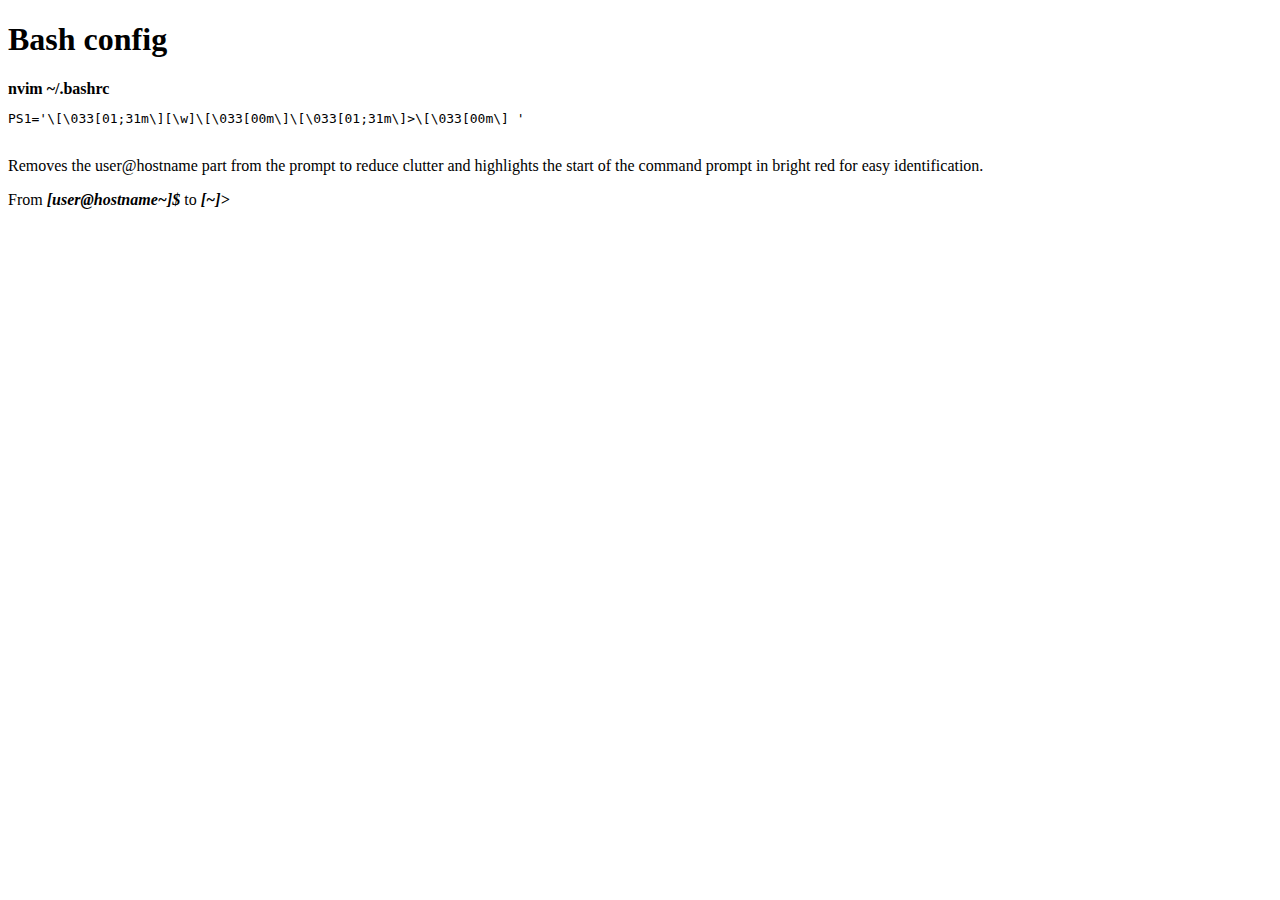
==== bash.html @ c5a00441 "Initial commit" ====
<!DOCTYPE html>
<html lang="en">
<head>
    <meta charset="UTF-8">
    <meta name="viewport" content="width=device-width, initial-scale=1.0">
    <title>Bash config</title>
</head>
<body>

    <h1>Bash config</h1>
    <head>
        <strong>nvim ~/.bashrc</strong>
    </head>

    <pre>
PS1='\[\033[01;31m\][\w]\[\033[00m\]\[\033[01;31m\]>\[\033[00m\] '
    </pre>

    <p>
           Removes the user@hostname part from the prompt to reduce clutter and highlights the start of the command prompt in bright red for easy identification.
    </p>
    <p>
            From <strong><em>[user@hostname~]$</em></strong> to <strong><em>[~]></em></strong>
    </p>

</body>
</html>
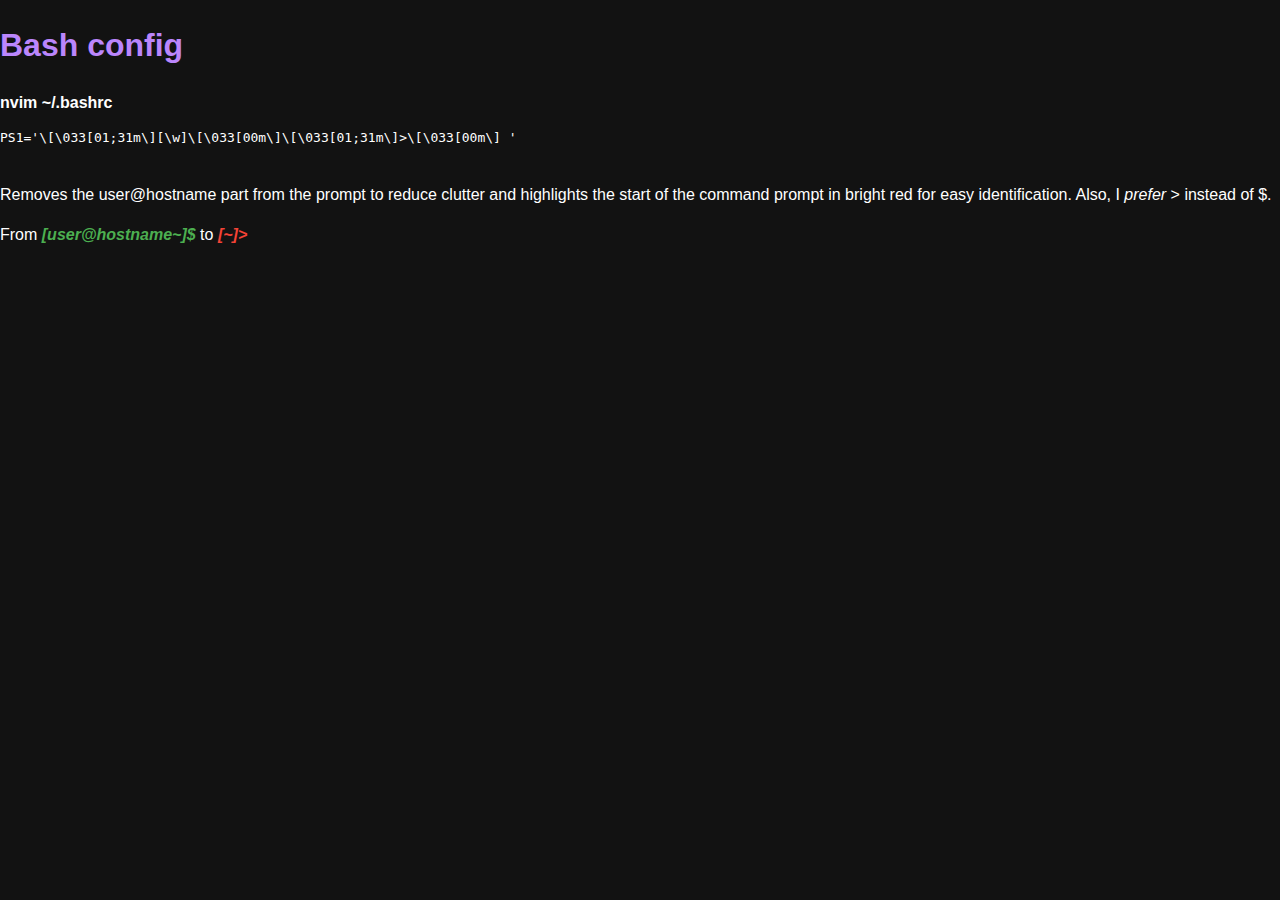
==== commit e9022481: "Added styles.css (dark mode)" ====
--- a/bash.html
+++ b/bash.html
@@ -4,6 +4,7 @@
     <meta charset="UTF-8">
     <meta name="viewport" content="width=device-width, initial-scale=1.0">
     <title>Bash config</title>
+    <link rel="stylesheet" href="styles.css">
 </head>
 <body>
 
@@ -17,10 +18,10 @@
     </pre>
 
     <p>
-           Removes the user@hostname part from the prompt to reduce clutter and highlights the start of the command prompt in bright red for easy identification.
+            Removes the user@hostname part from the prompt to reduce clutter and highlights the start of the command prompt in bright red for easy identification. Also, I <em>prefer</em> > instead of $.
     </p>
     <p>
-            From <strong><em>[user@hostname~]$</em></strong> to <strong><em>[~]></em></strong>
+            From <strong><em><span class="green-text">[user@hostname~]$</span></em></strong> to <strong><em><span class="red-text">[~]></span></em></strong>
     </p>
 
 </body>
--- a/styles.css
+++ b/styles.css
@@ -0,0 +1,84 @@
+body {
+    font-family: 'Roboto', sans-serif;
+    line-height: 1.5;
+    background-color: #121212;
+    color: #ffffff;
+    margin: 0;
+    padding: 0;
+}
+
+.green-text {
+    color: #4caf50;
+}
+
+.red-text {
+    color: #f44336;
+}
+
+a {
+    color: #03dac5;
+    text-decoration: none;
+}
+
+a:hover {
+    text-decoration: underline;
+    color: #ff4081;
+}
+
+a:visited {
+    color: #9c27b0;
+}
+
+img {
+    max-width: 60%;
+    height: auto;
+    display: block;
+}
+
+h1 {
+    font-size: 2rem;
+    font-weight: 700;
+    color: #bb86fc;
+}
+
+h2 {
+    font-size: 1.5rem;
+    font-weight: 600;
+    color: #e0e0e0;
+}
+
+h3 {
+    font-size: 1.25rem;
+    font-weight: 500;
+}
+
+section {
+    margin: 20px 0;
+    padding: 10px;
+    border-left: 4px solid #bb86fc;
+}
+
+ul {
+    padding-left: 20px;
+}
+
+li {
+    margin-bottom: 10px;
+}
+
+footer {
+    background-color: #1e1e1e;
+    color: #ffffff;
+    padding: 1px;
+    text-align: center;
+    font-size: 0.875rem;
+}
+
+header, section, footer {
+    box-shadow: 0 4px 8px rgba(0, 0, 0, 0.3);
+}
+
+li a:hover {
+    color: #ff4081;
+    transition: color 0.3s ease;
+}
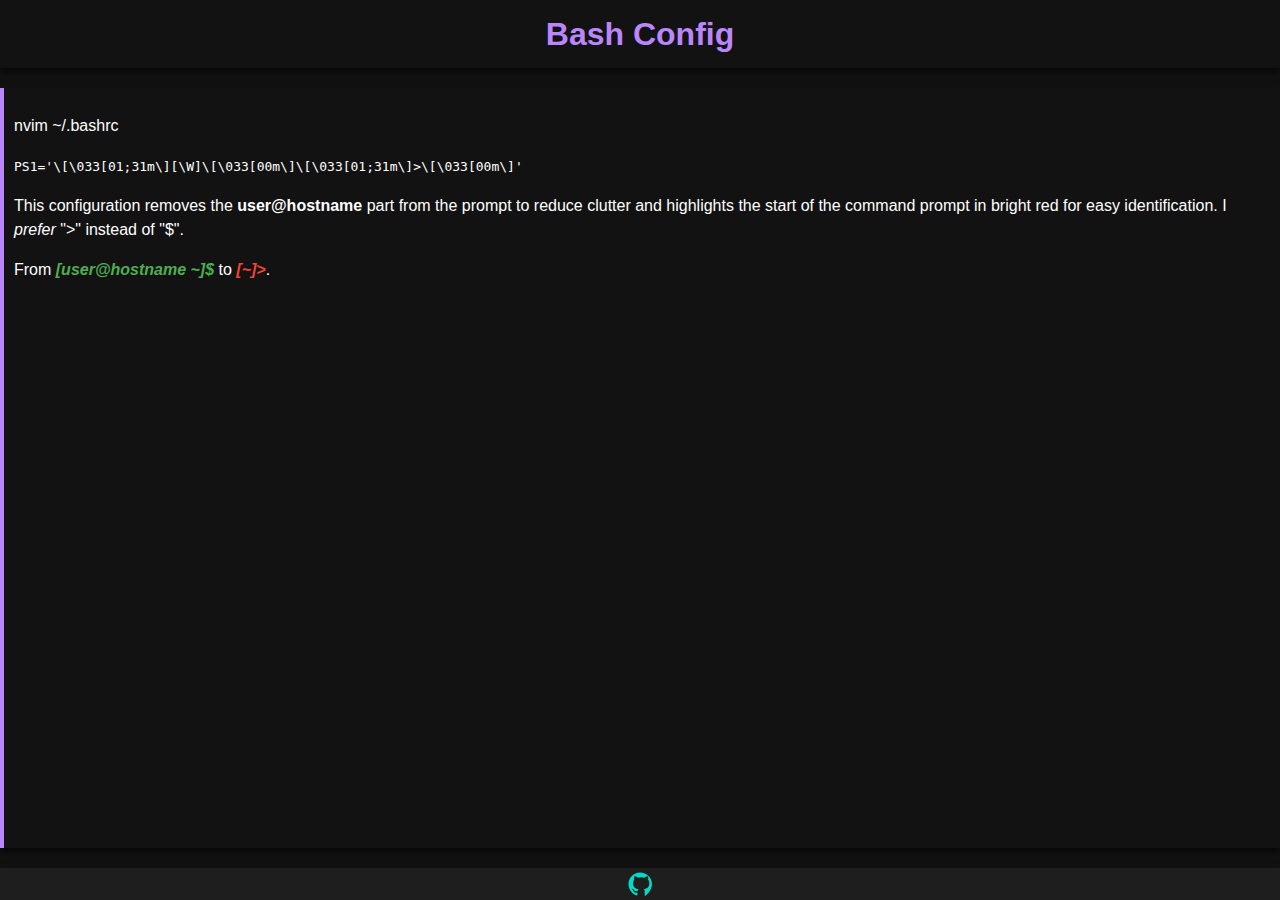
==== commit c9565903: "Fixed some bugs & added subjectively better css" ====
--- a/bash.html
+++ b/bash.html
@@ -3,26 +3,35 @@
 <head>
     <meta charset="UTF-8">
     <meta name="viewport" content="width=device-width, initial-scale=1.0">
-    <title>Bash config</title>
+    <title>Bash Config</title>
     <link rel="stylesheet" href="styles.css">
 </head>
 <body>
 
-    <h1>Bash config</h1>
-    <head>
-        <strong>nvim ~/.bashrc</strong>
-    </head>
+    <header>
+        <h1>Bash Config</h1>
+    </header>
 
-    <pre>
-PS1='\[\033[01;31m\][\w]\[\033[00m\]\[\033[01;31m\]>\[\033[00m\] '
-    </pre>
+    <section>
+        <p>nvim ~/.bashrc</p>
 
-    <p>
-            Removes the user@hostname part from the prompt to reduce clutter and highlights the start of the command prompt in bright red for easy identification. Also, I <em>prefer</em> > instead of $.
-    </p>
-    <p>
-            From <strong><em><span class="green-text">[user@hostname~]$</span></em></strong> to <strong><em><span class="red-text">[~]></span></em></strong>
-    </p>
+        <code>PS1='\[\033[01;31m\][\W]\[\033[00m\]\[\033[01;31m\]>\[\033[00m\]'</code>
+
+        <p>
+            This configuration removes the <strong>user@hostname</strong> part from the prompt to reduce clutter and highlights the start of the command prompt in bright red for easy identification. I <em>prefer</em> ">" instead of "$".
+        </p>
+        <p>
+            From <strong><em><span class="green-text">[user@hostname ~]$</span></em></strong> to <strong><em><span class="red-text">[~]></span></em></strong>.
+        </p>
+    </section>
+
+    <footer>
+        <a href="https://github.com/oceanthunder/lizardwitchy" target="_blank">
+            <svg xmlns="http://www.w3.org/2000/svg" width="24" height="24" viewBox="0 0 24 24" fill="currentColor" style="vertical-align: middle;">
+                <path d="M12 .5C5.7.5.5 5.7.5 12c0 5.3 3.4 9.8 8.1 11.4.6.1.8-.3.8-.6v-2.2c-3.3.7-4-1.6-4-1.6-.5-1.3-1.2-1.6-1.2-1.6-.9-.6 0-.6 0-.6 1 0 1.6 1 1.6 1 1.2 2 3.1 1.4 3.9 1 .1-.9.5-1.4.9-1.7-2.7-.3-5.5-1.4-5.5-6.2 0-1.4.5-2.5 1.3-3.4-.1-.3-.6-1.5.1-3.1 0 0 1.1-.4 3.5 1.4 1-.3 2.1-.5 3.2-.5 1.1 0 2.2.2 3.2.5 2.4-1.8 3.5-1.4 3.5-1.4.7 1.6.2 2.8.1 3.1.8.9 1.3 2 1.3 3.4 0 4.8-2.8 5.9-5.5 6.2.5.4.9 1.2.9 2.4v3.6c0 .3.2.7.8.6C20.6 21.3 24 16.8 24 12c0-6.3-5.2-11.5-12-11.5z"/>
+            </svg>
+        </a>
+    </footer>
 
 </body>
 </html>
--- a/styles.css
+++ b/styles.css
@@ -1,10 +1,22 @@
-body {
+html, body {
     font-family: 'Roboto', sans-serif;
     line-height: 1.5;
     background-color: #121212;
     color: #ffffff;
+    height: 100%;
     margin: 0;
-    padding: 0;
+    display: flex;
+    flex-direction: column;
+}
+
+.quote {
+    text-align: right;
+    margin: 0;
+}
+
+.container {
+    display: flex;
+    justify-content: center;
 }
 
 .green-text {
@@ -33,12 +45,15 @@
     max-width: 60%;
     height: auto;
     display: block;
+    margin-top: 15px;
 }
 
 h1 {
     font-size: 2rem;
     font-weight: 700;
     color: #bb86fc;
+    text-align: center;
+    margin: 0px;
 }
 
 h2 {
@@ -56,6 +71,7 @@
     margin: 20px 0;
     padding: 10px;
     border-left: 4px solid #bb86fc;
+    flex: 1;
 }
 
 ul {
@@ -69,16 +85,20 @@
 footer {
     background-color: #1e1e1e;
     color: #ffffff;
-    padding: 1px;
+    padding: 4px;
     text-align: center;
     font-size: 0.875rem;
 }
 
 header, section, footer {
-    box-shadow: 0 4px 8px rgba(0, 0, 0, 0.3);
+    box-shadow: 0 4px 8px rgba(0, 0, 0, 0.69);
 }
 
 li a:hover {
     color: #ff4081;
     transition: color 0.3s ease;
 }
+
+h1, h2, h3 {
+    margin: 10px 0;
+}
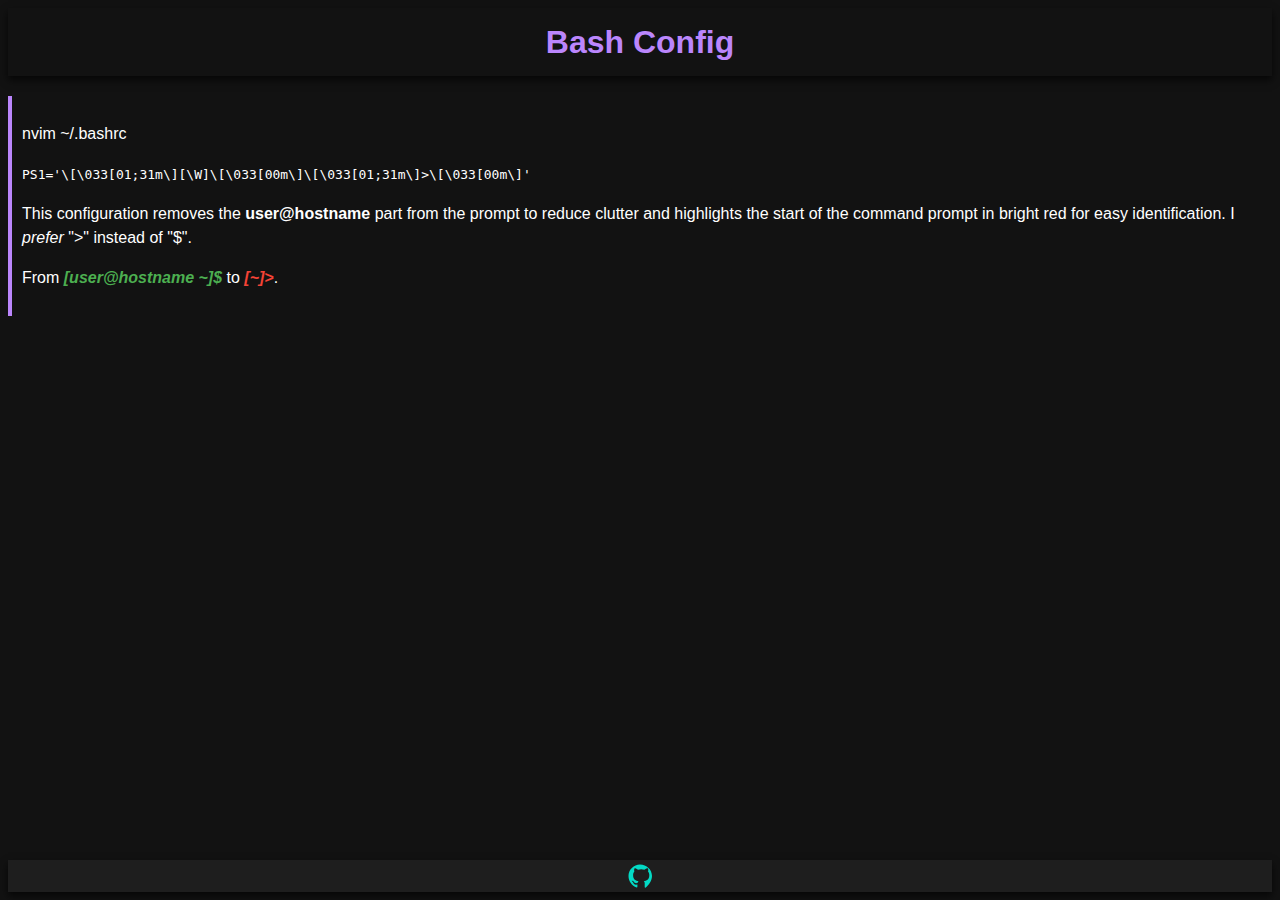
==== commit 3e2d4499: "Added overflow for text-boxes" ====
--- a/bash.html
+++ b/bash.html
@@ -12,7 +12,7 @@
         <h1>Bash Config</h1>
     </header>
 
-    <section>
+    <div class="text-box">
         <p>nvim ~/.bashrc</p>
 
         <code>PS1='\[\033[01;31m\][\W]\[\033[00m\]\[\033[01;31m\]>\[\033[00m\]'</code>
@@ -23,7 +23,7 @@
         <p>
             From <strong><em><span class="green-text">[user@hostname ~]$</span></em></strong> to <strong><em><span class="red-text">[~]></span></em></strong>.
         </p>
-    </section>
+    </div>
 
     <footer>
         <a href="https://github.com/oceanthunder/lizardwitchy" target="_blank">
--- a/styles.css
+++ b/styles.css
@@ -4,7 +4,6 @@
     background-color: #121212;
     color: #ffffff;
     height: 100%;
-    margin: 0;
     display: flex;
     flex-direction: column;
 }
@@ -67,13 +66,6 @@
     font-weight: 500;
 }
 
-section {
-    margin: 20px 0;
-    padding: 10px;
-    border-left: 4px solid #bb86fc;
-    flex: 1;
-}
-
 ul {
     padding-left: 20px;
 }
@@ -88,6 +80,7 @@
     padding: 4px;
     text-align: center;
     font-size: 0.875rem;
+    margin-top: auto;
 }
 
 header, section, footer {
@@ -102,3 +95,18 @@
 h1, h2, h3 {
     margin: 10px 0;
 }
+
+.text-box {
+    box-sizing: border-box;
+    overflow: auto;
+    margin: 20px 0;
+    padding: 10px;
+    border-left: 4px solid #bb86fc;
+}
+
+section {
+    margin: 20px 0;
+    padding: 10px;
+    border-left: 4px solid #bb86fc;
+    flex: 1;
+}
